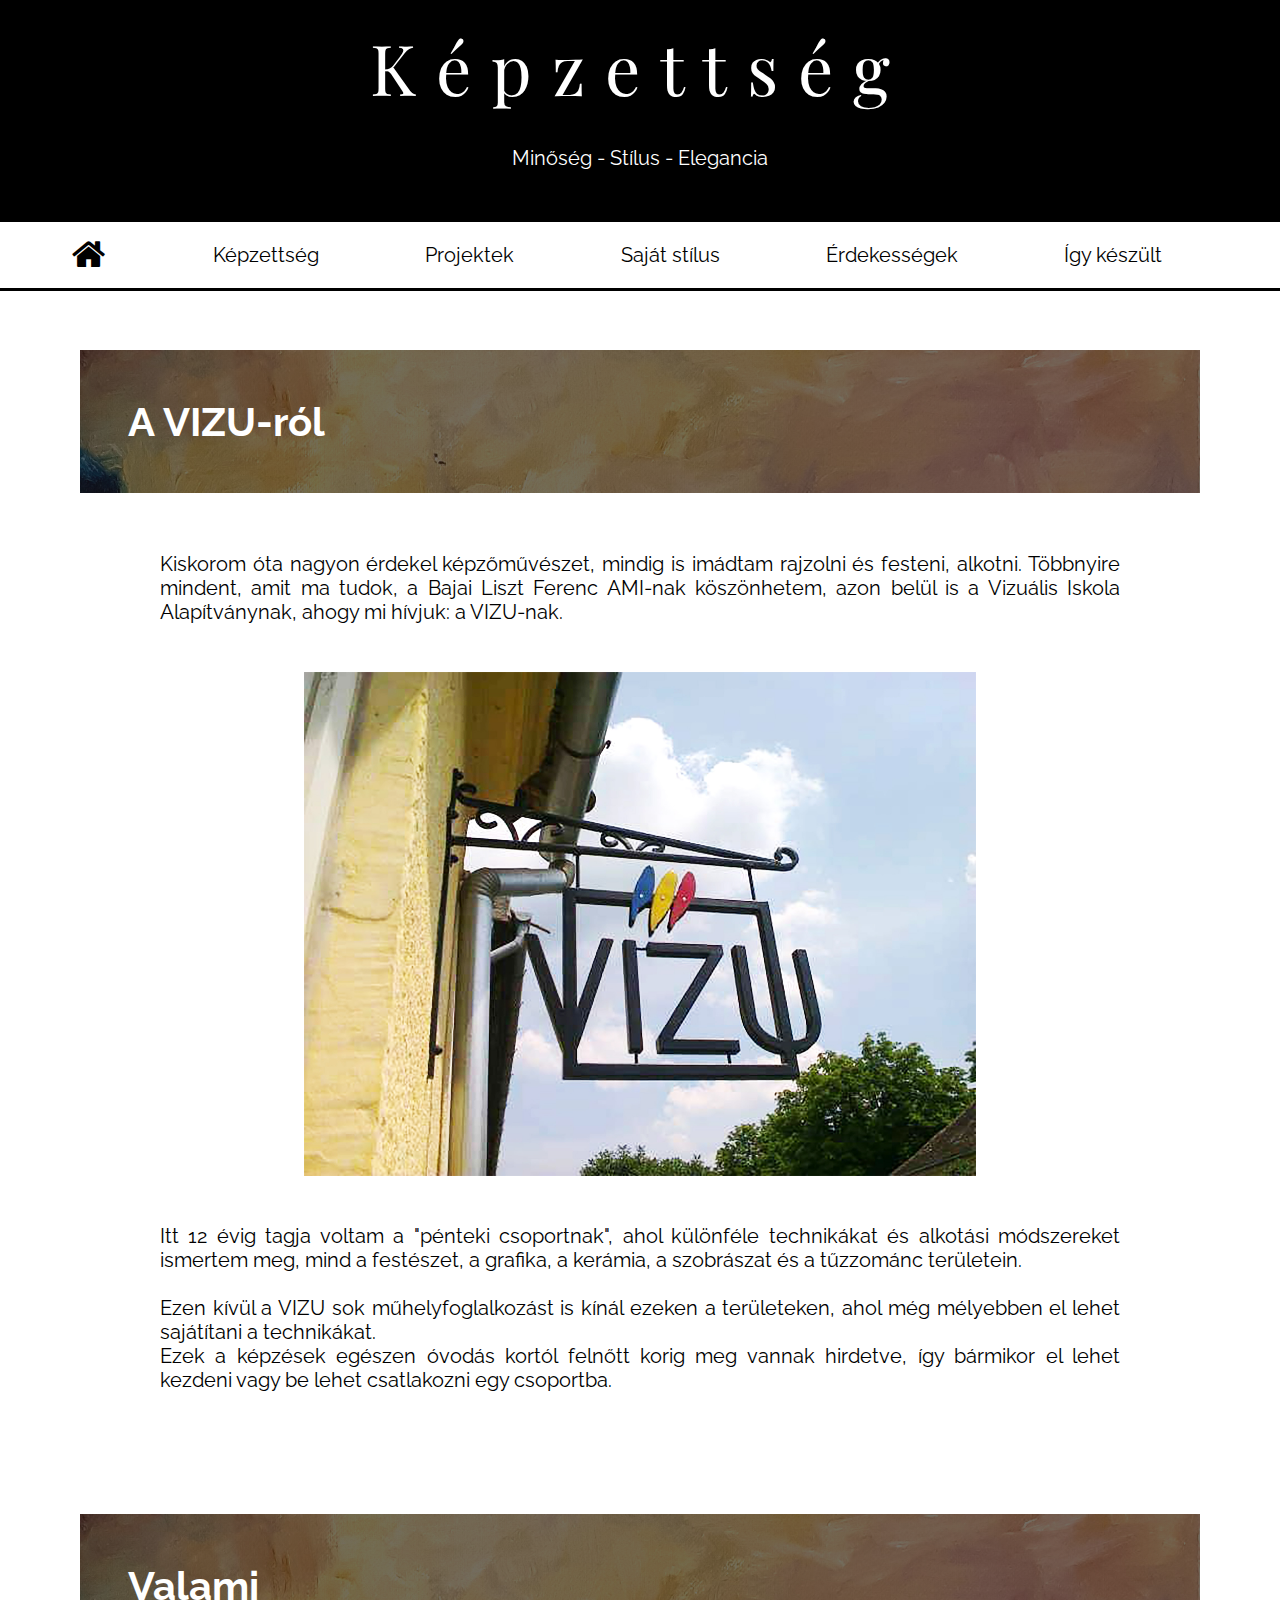
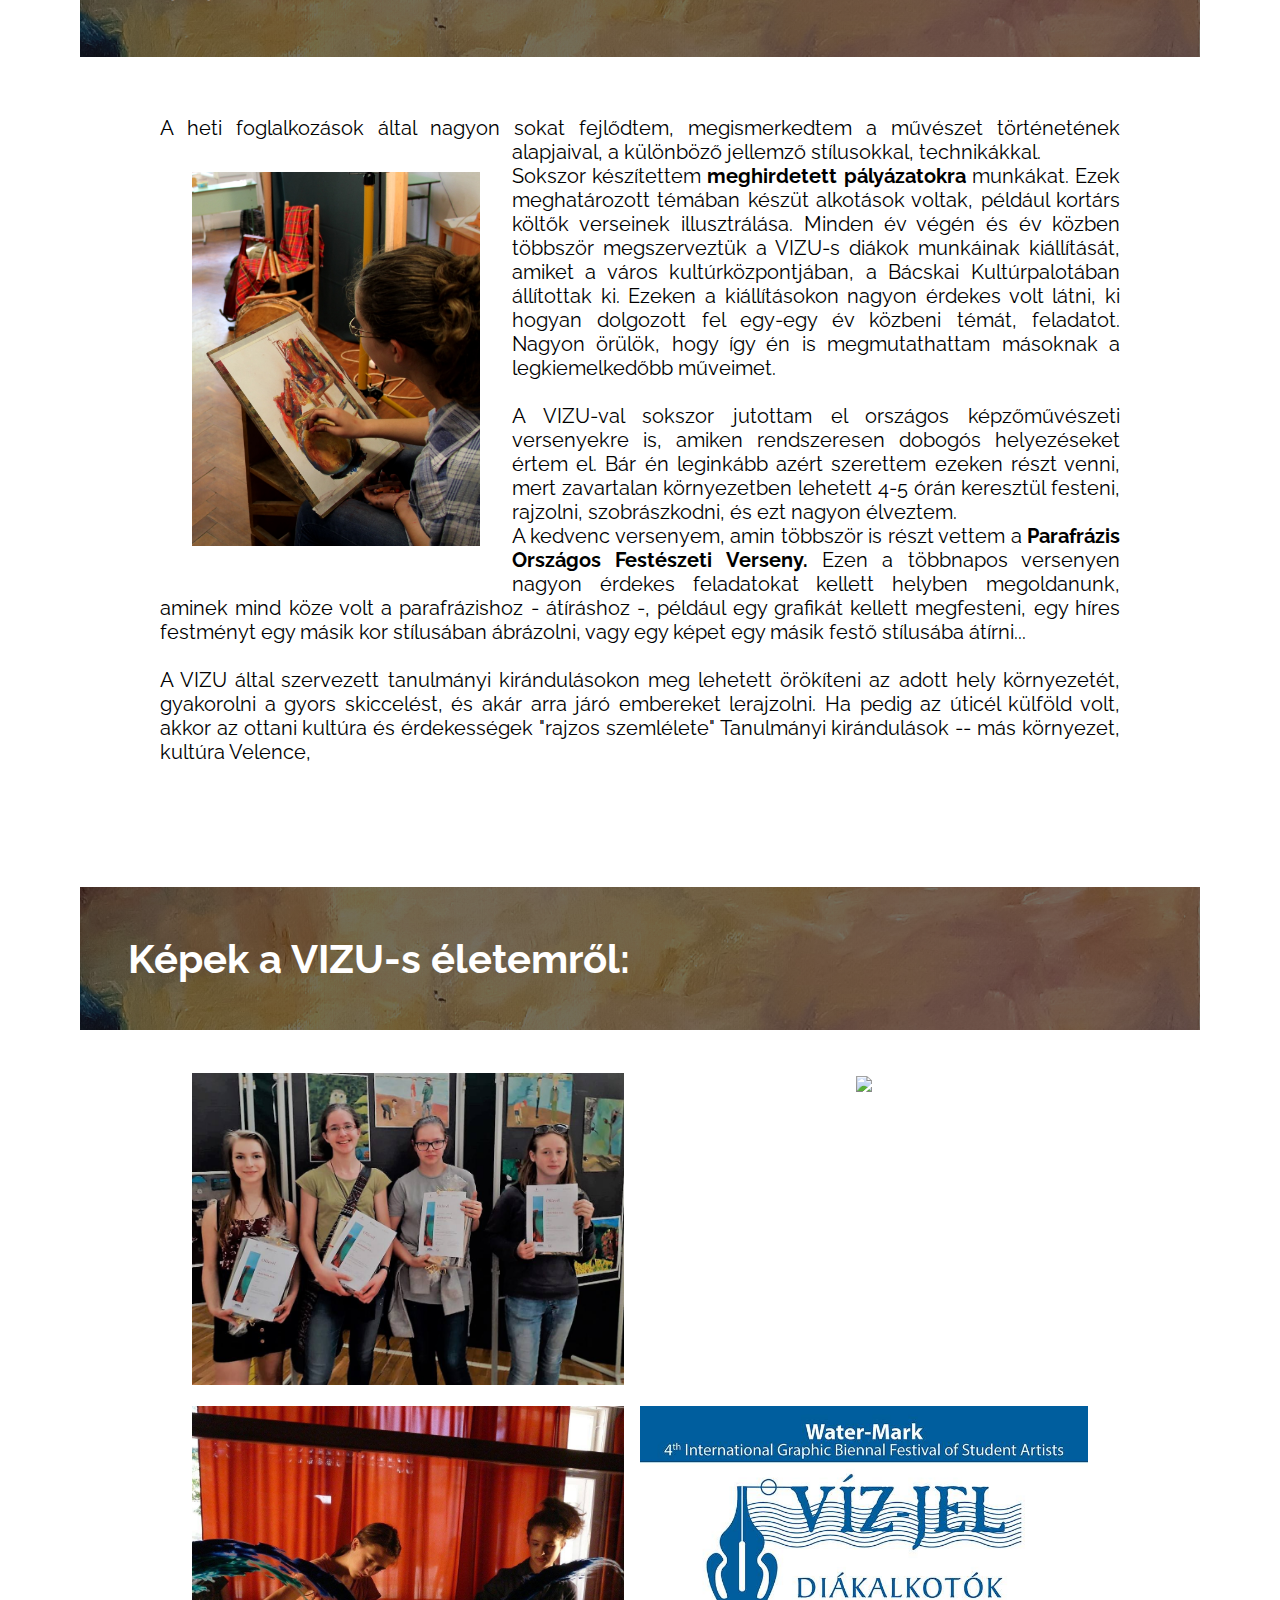
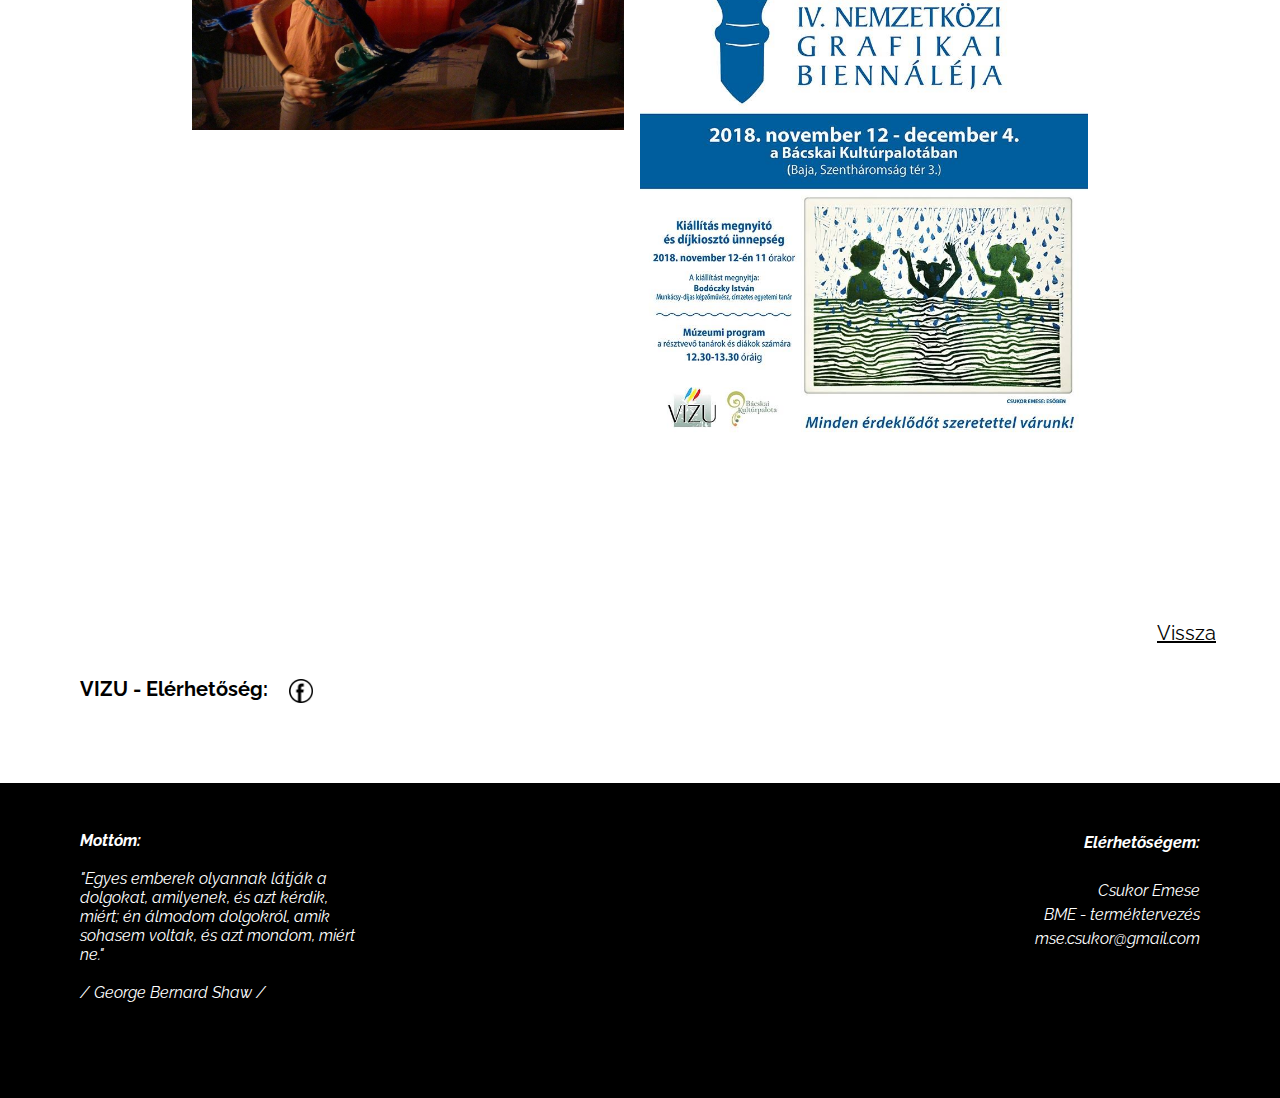
==== kepzettseg.html @ 442bd075 "Add files via upload" ====
<!DOCTYPE html>
<html>
	<head>
		<title>KÉPZETTSÉG</title>
		<meta charset="utf-8">
		<link rel="stylesheet" type="text/css" href="CSS/kepzettseg_jo.css">
		<link href="https://fonts.googleapis.com/css2?family=Raleway:ital,wght@0,400;0,700;1,400&display=swap" rel="stylesheet"> 
		<link href="https://fonts.googleapis.com/css2?family=Playfair+Display:wght@900&family=Raleway:ital,wght@0,400;0,700;1,400&display=swap" rel="stylesheet"> 
		<link rel="stylesheet" href="https://cdnjs.cloudflare.com/ajax/libs/font-awesome/4.7.0/css/font-awesome.min.css">
	</head>

	<body>

		<header class="fejlec">Képzettség
			<p class="bemutatkozas">Minőség - Stílus - Elegancia</p>
		</header>

		<nav id="navigation">
			
			<div class="home">
				<a href="index.html"><i class="fa fa-home"></i></a>
			</div>

			<div class="navok"><a href="kepzettseg.html" target="_self">Képzettség</a></div>
			<div class="navok"><a href="projektek.html" target="_self">Projektek</a></div>
			<div class="navok"><a href="sajatstilus.html" target="_self">Saját stílus</a></div>
			<div class="navok"><a href="erdekessegek.html" target="_self">Érdekességek</a></div>
			<div class="navok"><a href="igykeszult.html" target="_self">Így készült</a></div>
				
		</nav>
		


<!-------SZÖVEG--------->
		
	<!--h1>A VIZU-ról</h1-->

	<div class="leiras">
		<h1>A VIZU-ról</h1>
		<div class="leiras">	
		Kiskorom óta nagyon érdekel képzőművészet, mindig is imádtam rajzolni és festeni, alkotni. Többnyire mindent, amit ma tudok, a Bajai Liszt Ferenc AMI-nak köszönhetem, azon belül is a Vizuális Iskola Alapítványnak, ahogy mi hívjuk: a VIZU-nak. 

		<img src="CSS/portfolio/vizu2.jpg" alt="vizu" class="vizu0">

		Itt 12 évig tagja voltam a "pénteki csoportnak", ahol különféle technikákat és alkotási módszereket ismertem meg, mind a festészet, a grafika, a kerámia, a szobrászat és a tűzzománc területein.

		<br><br>Ezen kívül a VIZU sok műhelyfoglalkozást is kínál ezeken a területeken, ahol még mélyebben el lehet sajátítani a technikákat. 
		<br>Ezek a képzések egészen óvodás kortól felnőtt korig meg vannak hirdetve, így bármikor el lehet kezdeni vagy be lehet csatlakozni egy csoportba. 
		</div>
	</div> 



	<div class="leiras">
		<h1>Valami</h1>

		<div class="leiras">
		A heti foglalkozások által nagyon sokat fejlődtem, megismerkedtem a művészet történetének alapjaival, a különböző jellemző stílusokkal, technikákkal. 
		<img src="CSS/portfolio/alapvizsga_csaken.jpg" class="vizu1">
		<br>
		Sokszor készítettem <b>meghirdetett pályázatokra</b> munkákat. Ezek meghatározott témában készüt alkotások voltak, például kortárs költők verseinek illusztrálása. Minden év végén és év közben többször megszerveztük a VIZU-s diákok munkáinak kiállítását, amiket a város kultúrközpontjában, a Bácskai Kultúrpalotában állítottak ki. Ezeken a kiállításokon nagyon érdekes volt látni, ki hogyan dolgozott fel egy-egy év közbeni témát, feladatot. Nagyon örülök, hogy így én is megmutathattam másoknak a legkiemelkedőbb műveimet.
		<br>
		<br>
		A VIZU-val sokszor jutottam el országos képzőművészeti versenyekre is, amiken rendszeresen dobogós helyezéseket értem el. Bár én leginkább azért szerettem ezeken részt venni, mert zavartalan környezetben lehetett 4-5 órán keresztül festeni, rajzolni, szobrászkodni, és ezt nagyon élveztem.
		<br>A kedvenc versenyem, amin többször is részt vettem a <b>Parafrázis Országos Festészeti Verseny.</b> Ezen a többnapos versenyen nagyon érdekes feladatokat kellett helyben megoldanunk, aminek mind köze volt a parafrázishoz - átíráshoz -, például egy grafikát kellett megfesteni, egy híres festményt egy másik kor stílusában ábrázolni, vagy egy képet egy másik festő stílusába átírni...
		<br><br>
		A VIZU által szervezett tanulmányi kirándulásokon meg lehetett örökíteni az adott hely környezetét, gyakorolni a gyors skiccelést, és akár arra járó embereket lerajzolni. Ha pedig az úticél külföld volt, akkor az ottani kultúra és érdekességek "rajzos szemlélete"
		Tanulmányi kirándulások -- más környezet, kultúra Velence, 
		
		
		</div>

	</div>

	

	<div class="leiras">
		<h1>Képek a VIZU-s életemről:</h1>	
		<div class="grid_kepek">
			<div class="kep-kartya"><img src="CSS/portfolio/parafrazis.jpg"></div>
			<div class="kep-kartya"><img src="CSS/portfolio/csaladinap.jpg"></div>
			<div class="kep-kartya"><img src="CSS/portfolio/uvegfestes_agival.jpg"></div>
			<div class="kep-kartya"><img src="CSS/portfolio/vizjelkiallitas_plakat.jpg"></div>
			
		</div>
	</div>
		



	<div class="vissza">
		<a href="index.html">Vissza</a>
	</div>

	
	<footer>
		<div class="vizu_el"><b>VIZU - Elérhetőség:</b>
		<a href="https://www.facebook.com/Bajai-Vizu%C3%A1lis-Iskola-Alap%C3%ADtv%C3%A1ny-545194288923299" target="_blank"> <img src="CSS/portfolio/face3_fek_feh.jpg" alt="facebook"> </a>
		</div>

		<div class="lablec">


					<div class="idezet">
						<b>Mottóm:</b><br><br>
						"Egyes emberek olyannak látják a dolgokat, amilyenek, és azt kérdik, miért; én álmodom dolgokról, amik sohasem voltak, és azt mondom, miért ne."
						<br><br>
						<i>/ George Bernard Shaw /</i>
					</div>

					<div class="en">
						<b>Elérhetőségem:</b><br><br>
						Csukor Emese<br>
						BME - terméktervezés<br>
						mse.csukor@gmail.com
					</div>
				</div>
	</footer>



	</body>

</html>
---- CSS/kepzettseg_jo.css ----
body{
	font-size: 20px;
	margin: 0;
	padding: 0;
	font-family: 'Raleway', sans-serif;
}
img{
	max-width: 100%;
}


.fejlec{
	border: none;
	color: white;
	font-size: 50px;
	background: #000000;
	margin: 0;
	text-align: center;
	padding: 20px;
	font-family: 'Playfair Display', serif;
	letter-spacing: 20px;
	word-break: break-word;
}

@media only screen and (min-width: 800px){
.fejlec{
	border: none;
	color: white;
	font-size: 70px;
	background: #000000;
	margin: 0;
	text-align: center;
	padding: 20px;
	font-family: 'Playfair Display', serif;
	letter-spacing: 20px;
}
}


.bemutatkozas{
	font-family: 'Raleway', sans-serif;
	font-size: 20px;
	padding-bottom: 0;
	letter-spacing: 0px;

	color: white;
	background: #000000;
	text-align: center;
	margin-top: 2rem;
	margin-bottom: 2rem;
}

/*-------NAVIGÁCIÓ--------------------*/
	
	#navigation{
	display: grid;
	grid-template-columns: 1fr;
	border-bottom: solid black;
	text-align: center;

}

@media only screen and (min-width: 800px){

	#navigation{
		display: grid;
		grid-template-columns: minmax(min-content, 10rem) auto auto auto auto auto auto;

		border-bottom: solid black;
		text-align: center;	
	}
}

	.navok{
		display: inline-block;
		padding: 16px;
		margin: 5px;
		cursor: pointer;
		}
	a:link{
		color: black;
		text-decoration: none;
	}
	a:hover{
		text-decoration: underline;
	}
	a:visited{
		color: black;
	}

/*-----------home------------*/
	.home{
		float: left;
		display: inline-block;
		padding: 6px 0 6px 16px;
		margin: 5px;
		vertical-align: middle;
		font-size: 36px;
	}
	

	
/*----------SZÖVEG--------*/
h1{
	margin: 26.8px 0;
	padding: 3rem;
	color: white;
	background-image: url(portfolio/20201125_142707.jpg);
  	background-size: 100%;
  	background-repeat: 1;

	background-image: 
	    linear-gradient(
	      rgba(22, 11, 3, 0.6),
	      rgba(22, 11, 3, 0.6)
	  	),
	    url(portfolio/20201125_142707.jpg);

	
	
}

.leiras{
	
	padding: 0.5rem 2rem 2rem 2rem;*/
	margin-bottom: 2rem;

	padding-top: 2rem;
	padding-left: 1rem;
	padding-right: 1rem;*/

	text-align: center;
	text-align: justify;

}
@media only screen and (min-width: 540px){

.leiras{
	
	padding: 0.5rem 2rem 2rem 2rem;*/
	margin-bottom: 2rem;

	padding-top: 2rem;
	padding-left: 5rem;
	padding-right: 5rem;*/

	text-align: center;
	text-align: justify;
}
}
.vizu0{
	display: block;
	margin-left: auto;
	margin-right: auto;
	padding: 3rem;
	max-width: 70%;
}

.vizu1{
	display: inline-block;
	float: left;
	margin:1rem;
	padding: 1rem;
	max-width: 30%;
}



/*----GRID KÉPEK-----------*/
.grid_kepek{
		display: grid;
		grid-template-columns: 1fr;
		grid-gap: 1rem;
		margin: 0rem;
		margin-top: 0;
		padding: 1rem;
	

	}
@media only screen and (min-width: 1000px){
	.grid_kepek{
		display: grid;
		grid-template-columns: auto auto;
		grid-gap: 1rem;
		margin: 6rem;
		margin-top: 0;
		padding: 1rem;
	

	}
	}
	.kep-kartya{
		height: 10rem;
		text-align: center;
		height: 100%;
		width: 100%;
		object-fit: contain;
	}


img:hover{
	transition: transform .1s; /* nagyítás */
	transform: scale(1.15);
}



.vissza{
	text-align:right;
	text-decoration: underline;
	margin: 2rem;
	padding-right: 2rem;
	cursor: pointer;
}
a:visited{
	color: black;
	text-decoration: underline;
	}







/*------------------*/
.vizu_el img{
	display: inline-block;
	max-height: 1.5rem;
	padding-left: 1rem;
	vertical-align: middle;
	cursor: pointer;
}


/*---------------------*/



.lablec{
	display: grid;
	grid-template-columns: 1fr;

	font-style: italic;
	color: white;
	font-size: 1rem;
	background-color: black;
	padding: 3rem	;
	margin-top: 5rem;
	padding-left: 5rem;
}
.idezet{
	width: 100%;
	margin-bottom: 3rem;
}
.en{
	line-height: 1.5;
}
.vizu_el{
	padding-left: 5rem;
	font-style: normal;
}


@media only screen and (min-width: 800px){

.lablec{
	display: grid;
	grid-template-columns: auto auto;

	font-style: italic;
	color: white;
	font-size: 1rem;
	background-color: black;
	padding: 3rem	;
	margin-top: 5rem;
	padding-left: 5rem;
	padding-right: 5rem;
}
.idezet{
	width: 30%;
}
.en{
	line-height: 1.5;
	text-align: right;
}


}
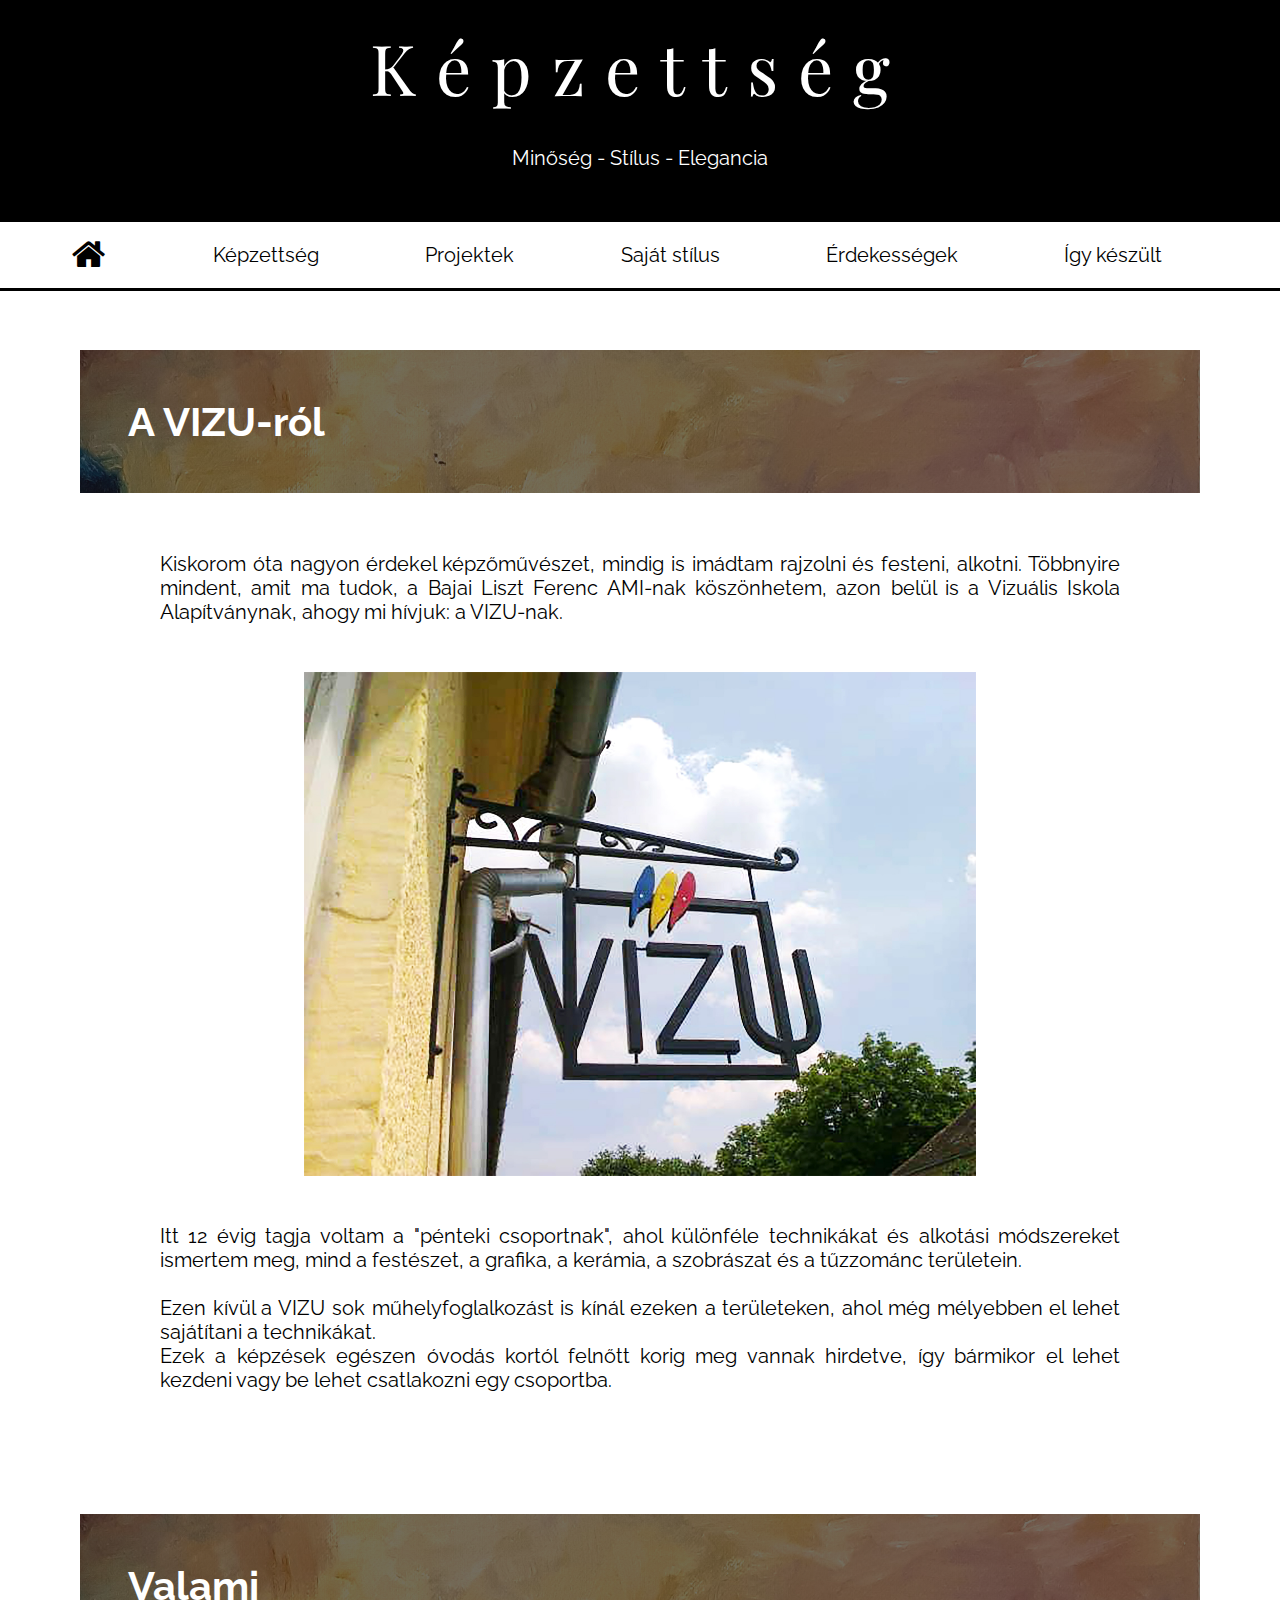
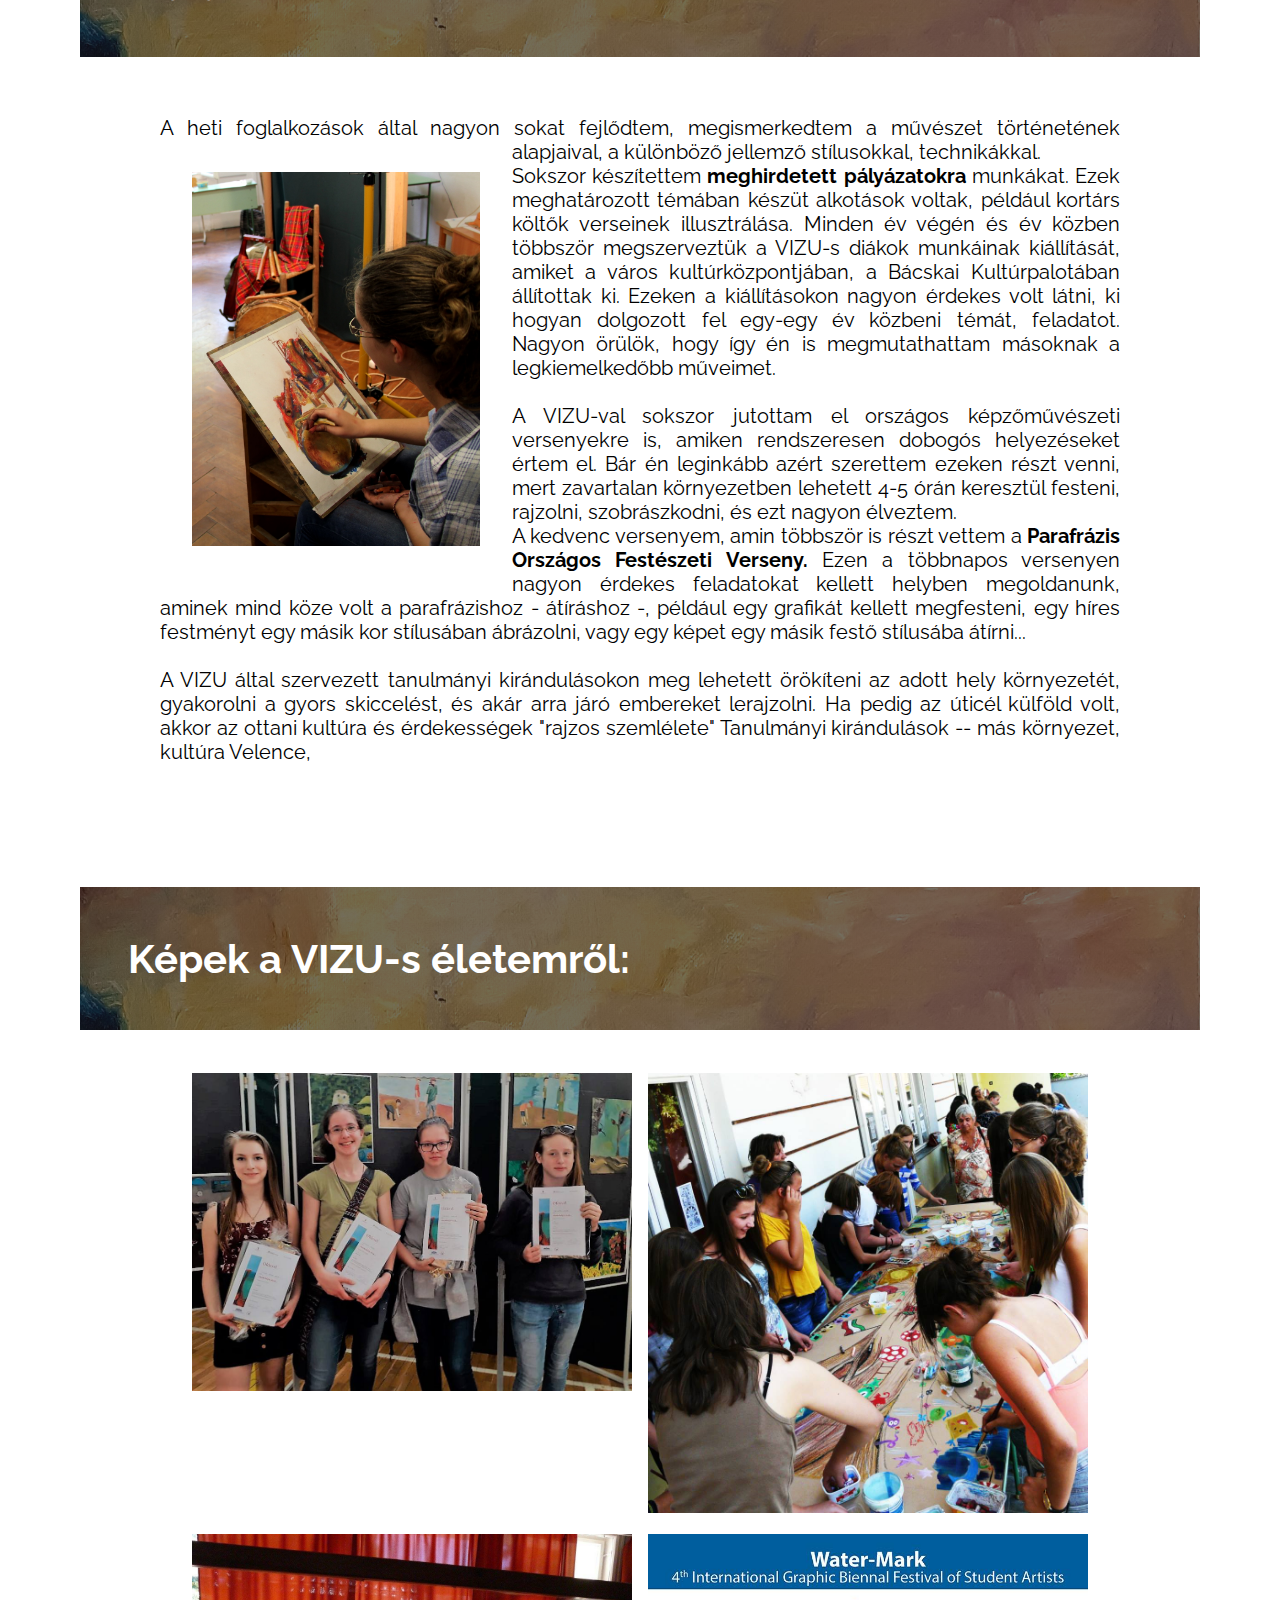
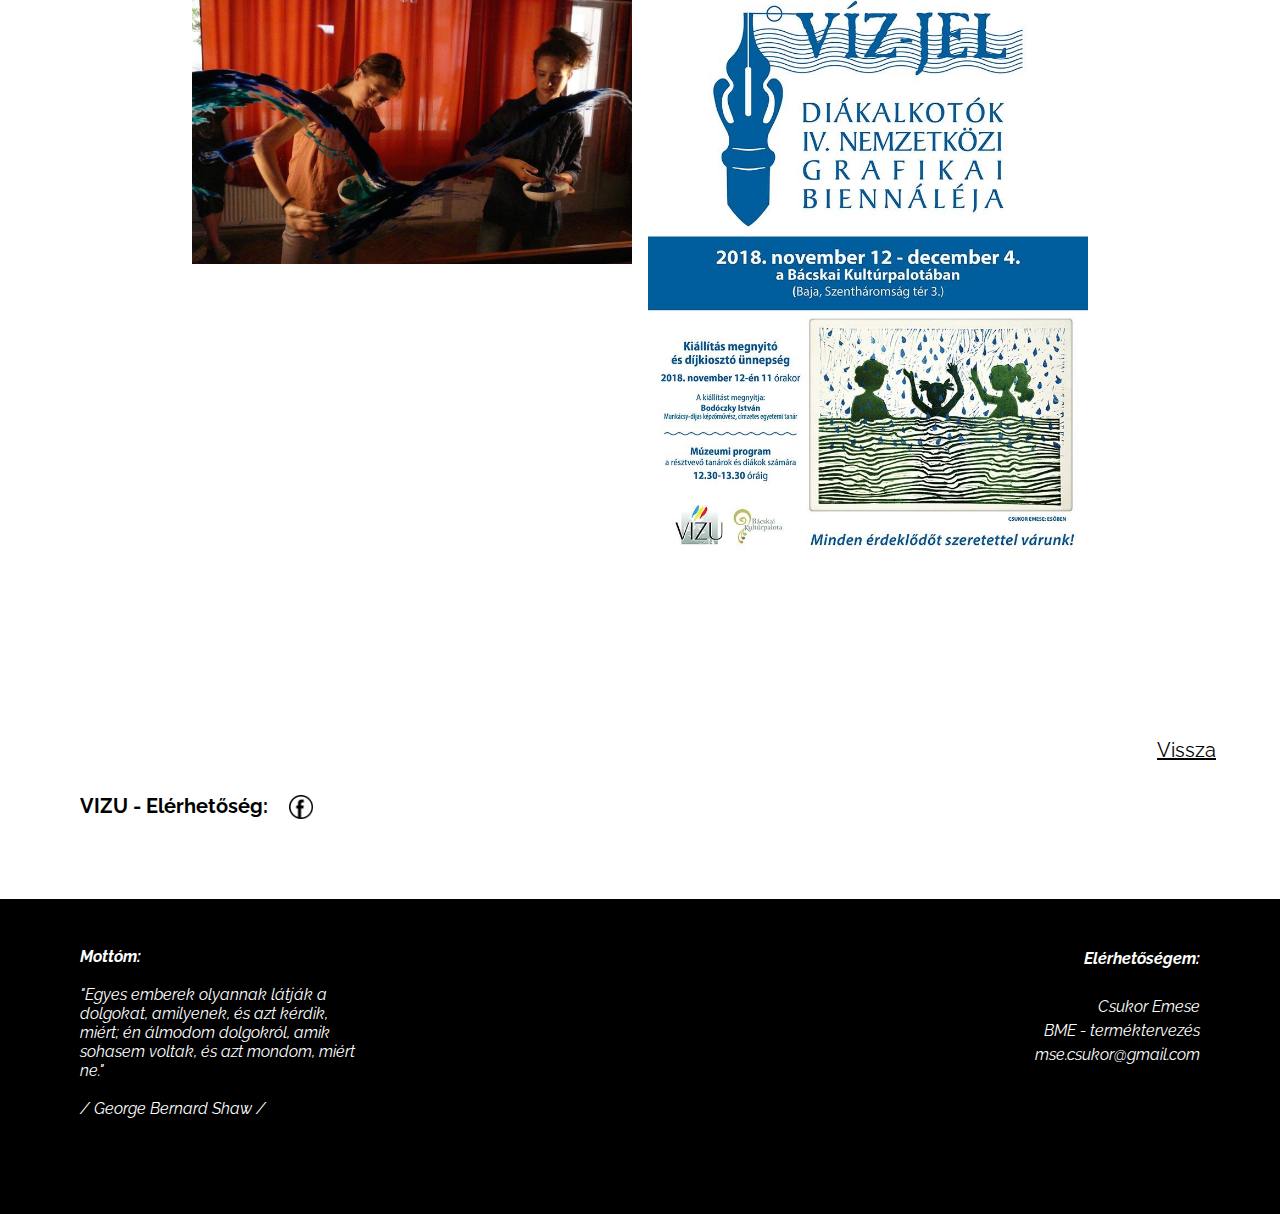
==== commit 3ea9876f: "Update kepzettseg.html" ====
--- a/kepzettseg.html
+++ b/kepzettseg.html
@@ -78,7 +78,7 @@
 		<h1>Képek a VIZU-s életemről:</h1>	
 		<div class="grid_kepek">
 			<div class="kep-kartya"><img src="CSS/portfolio/parafrazis.jpg"></div>
-			<div class="kep-kartya"><img src="CSS/portfolio/csaladinap.jpg"></div>
+			<div class="kep-kartya"><img src="CSS/portfolio/csaladinap.JPG"></div>
 			<div class="kep-kartya"><img src="CSS/portfolio/uvegfestes_agival.jpg"></div>
 			<div class="kep-kartya"><img src="CSS/portfolio/vizjelkiallitas_plakat.jpg"></div>
 			
@@ -121,4 +121,4 @@
 
 	</body>
 
-</html>+</html>
